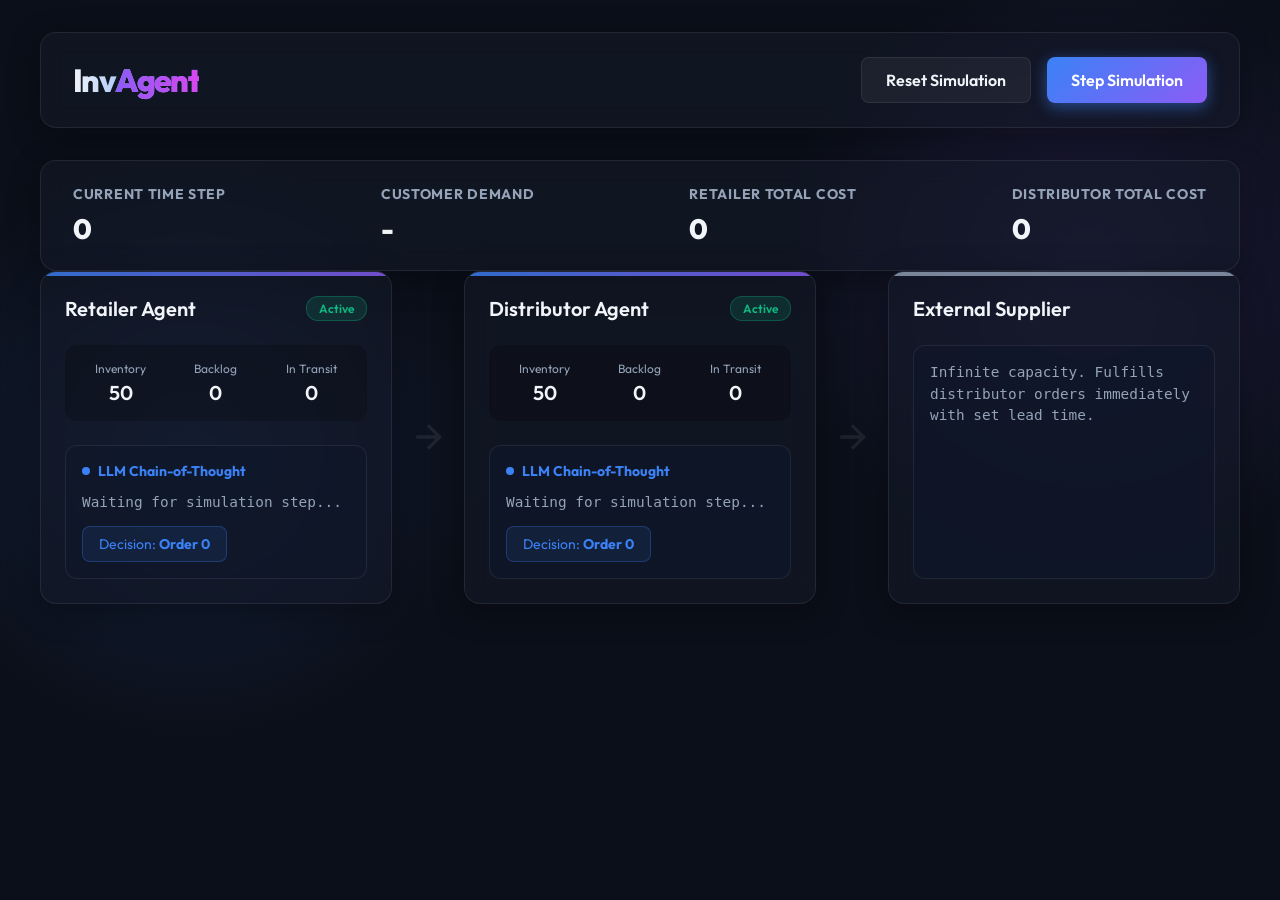
==== invagent/frontend/index.html @ ff22484f "Initial commit: InvAgent project setup" ====
<!DOCTYPE html>
<html lang="en">
<head>
    <meta charset="UTF-8">
    <meta name="viewport" content="width=device-width, initial-scale=1.0">
    <meta name="description" content="InvAgent Supply Chain Dashboard">
    <title>InvAgent - LLM Supply Chain MAS</title>
    <link rel="preconnect" href="https://fonts.googleapis.com">
    <link rel="preconnect" href="https://fonts.gstatic.com" crossorigin>
    <link href="https://fonts.googleapis.com/css2?family=Outfit:wght@300;400;600;800&display=swap" rel="stylesheet">
    <link rel="stylesheet" href="styles.css">
</head>
<body>
    <div class="app-container">
        <header class="glass-panel">
            <div class="logo">
                <h1>Inv<span>Agent</span></h1>
            </div>
            <div class="controls">
                <button id="reset-btn" class="btn btn-secondary">Reset Simulation</button>
                <button id="step-btn" class="btn btn-primary">Step Simulation</button>
            </div>
        </header>

        <main>
            <!-- System Overview -->
            <section class="overview glass-panel">
                <div class="metric">
                    <h3>Current Time Step</h3>
                    <p id="time-val" class="highlight-val">0</p>
                </div>
                <div class="metric">
                    <h3>Customer Demand</h3>
                    <p id="demand-val" class="highlight-val">-</p>
                </div>
                <div class="metric">
                    <h3>Retailer Total Cost</h3>
                    <p id="retailer-cost-val" class="highlight-val">0</p>
                </div>
                <div class="metric">
                    <h3>Distributor Total Cost</h3>
                    <p id="distributor-cost-val" class="highlight-val">0</p>
                </div>
            </section>

            <div class="agents-container">
                <!-- Retailer Node -->
                <section class="agent-node glass-panel" id="retailer-node">
                    <div class="node-header">
                        <h2>Retailer Agent</h2>
                        <span class="status-badge pulse">Active</span>
                    </div>
                    <div class="stats-grid">
                        <div class="stat">
                            <span class="label">Inventory</span>
                            <span class="val" id="ret-inv">50</span>
                        </div>
                        <div class="stat">
                            <span class="label">Backlog</span>
                            <span class="val" id="ret-back">0</span>
                        </div>
                        <div class="stat">
                            <span class="label">In Transit</span>
                            <span class="val" id="ret-trans">0</span>
                        </div>
                    </div>
                    <div class="reasoning-box">
                        <h3>LLM Chain-of-Thought</h3>
                        <p id="ret-reasoning" class="cot-text">Waiting for simulation step...</p>
                        <div class="decision-pill">
                            Decision: <strong id="ret-decision">Order 0</strong>
                        </div>
                    </div>
                </section>

                <!-- Connection line -->
                <div class="flow-arrow">
                    <svg width="40" height="40" viewBox="0 0 24 24" fill="none" stroke="currentColor" stroke-width="2">
                        <path d="M5 12h14M12 5l7 7-7 7"/>
                    </svg>
                </div>

                <!-- Distributor Node -->
                <section class="agent-node glass-panel" id="distributor-node">
                    <div class="node-header">
                        <h2>Distributor Agent</h2>
                        <span class="status-badge pulse">Active</span>
                    </div>
                    <div class="stats-grid">
                        <div class="stat">
                            <span class="label">Inventory</span>
                            <span class="val" id="dist-inv">50</span>
                        </div>
                        <div class="stat">
                            <span class="label">Backlog</span>
                            <span class="val" id="dist-back">0</span>
                        </div>
                        <div class="stat">
                            <span class="label">In Transit</span>
                            <span class="val" id="dist-trans">0</span>
                        </div>
                    </div>
                    <div class="reasoning-box">
                        <h3>LLM Chain-of-Thought</h3>
                        <p id="dist-reasoning" class="cot-text">Waiting for simulation step...</p>
                        <div class="decision-pill">
                            Decision: <strong id="dist-decision">Order 0</strong>
                        </div>
                    </div>
                </section>
                
                <!-- Connection line -->
                <div class="flow-arrow">
                    <svg width="40" height="40" viewBox="0 0 24 24" fill="none" stroke="currentColor" stroke-width="2">
                        <path d="M5 12h14M12 5l7 7-7 7"/>
                    </svg>
                </div>
                
                <!-- Supplier Node (Static) -->
                <section class="agent-node static-node glass-panel" id="supplier-node">
                    <div class="node-header">
                        <h2>External Supplier</h2>
                    </div>
                    <div class="reasoning-box">
                        <p class="cot-text">Infinite capacity. Fulfills distributor orders immediately with set lead time.</p>
                    </div>
                </section>

            </div>
        </main>
    </div>
    <script src="app.js"></script>
</body>
</html>
---- invagent/frontend/styles.css ----
:root {
    --bg-color: #0b0f19;
    --panel-bg: rgba(20, 25, 40, 0.6);
    --panel-border: rgba(255, 255, 255, 0.08);
    --text-main: #f1f5f9;
    --text-muted: #94a3b8;
    --accent-primary: #3b82f6;
    --accent-secondary: #8b5cf6;
    --accent-glow: rgba(59, 130, 246, 0.5);
    --success: #10b981;
    --danger: #ef4444;
    --font-stack: 'Outfit', sans-serif;
}

* {
    box-sizing: border-box;
    margin: 0;
    padding: 0;
}

body {
    background-color: var(--bg-color);
    color: var(--text-main);
    font-family: var(--font-stack);
    min-height: 100vh;
    background-image: 
        radial-gradient(circle at 15% 50%, rgba(59, 130, 246, 0.15), transparent 25%),
        radial-gradient(circle at 85% 30%, rgba(139, 92, 246, 0.15), transparent 25%);
    background-attachment: fixed;
    display: flex;
    justify-content: center;
    padding: 2rem;
}

.app-container {
    width: 100%;
    max-width: 1200px;
    display: flex;
    flex-direction: column;
    gap: 2rem;
}

.glass-panel {
    background: var(--panel-bg);
    backdrop-filter: blur(12px);
    -webkit-backdrop-filter: blur(12px);
    border: 1px solid var(--panel-border);
    border-radius: 16px;
    box-shadow: 0 8px 32px 0 rgba(0, 0, 0, 0.3);
}

/* Header */
header {
    display: flex;
    justify-content: space-between;
    align-items: center;
    padding: 1.5rem 2rem;
}

.logo h1 {
    font-size: 2rem;
    font-weight: 800;
    letter-spacing: -0.05em;
    background: linear-gradient(to right, var(--text-main), var(--accent-primary));
    -webkit-background-clip: text;
    -webkit-text-fill-color: transparent;
}

.logo span {
    color: var(--accent-secondary);
    background: linear-gradient(to right, var(--accent-secondary), #d946ef);
    -webkit-background-clip: text;
    -webkit-text-fill-color: transparent;
}

.controls {
    display: flex;
    gap: 1rem;
}

.btn {
    padding: 0.75rem 1.5rem;
    border-radius: 8px;
    font-family: var(--font-stack);
    font-weight: 600;
    font-size: 1rem;
    cursor: pointer;
    transition: all 0.2s ease;
    border: none;
    outline: none;
}

.btn-primary {
    background: linear-gradient(135deg, var(--accent-primary), var(--accent-secondary));
    color: white;
    box-shadow: 0 4px 15px var(--accent-glow);
}

.btn-primary:hover {
    transform: translateY(-2px);
    box-shadow: 0 6px 20px var(--accent-glow);
}

.btn-primary:active {
    transform: translateY(0);
}

.btn-secondary {
    background: rgba(255, 255, 255, 0.05);
    color: var(--text-main);
    border: 1px solid var(--panel-border);
}

.btn-secondary:hover {
    background: rgba(255, 255, 255, 0.1);
}

/* Overview */
.overview {
    display: flex;
    justify-content: space-between;
    padding: 1.5rem 2rem;
}

.metric {
    display: flex;
    flex-direction: column;
    gap: 0.5rem;
}

.metric h3 {
    font-size: 0.875rem;
    color: var(--text-muted);
    text-transform: uppercase;
    letter-spacing: 0.05em;
}

.highlight-val {
    font-size: 1.75rem;
    font-weight: 800;
    color: var(--text-main);
}

/* Agents Grid */
.agents-container {
    display: flex;
    align-items: stretch;
    justify-content: space-between;
    gap: 1rem;
}

.agent-node {
    flex: 1;
    padding: 1.5rem;
    display: flex;
    flex-direction: column;
    gap: 1.5rem;
    position: relative;
    overflow: hidden;
}

.agent-node::before {
    content: '';
    position: absolute;
    top: 0; left: 0; right: 0; height: 4px;
    background: linear-gradient(90deg, var(--accent-primary), var(--accent-secondary));
    opacity: 0.8;
}

.static-node::before {
    background: var(--text-muted);
}

.node-header {
    display: flex;
    justify-content: space-between;
    align-items: center;
}

.node-header h2 {
    font-size: 1.25rem;
    font-weight: 600;
}

.status-badge {
    font-size: 0.75rem;
    background: rgba(16, 185, 129, 0.15);
    color: var(--success);
    padding: 0.25rem 0.75rem;
    border-radius: 12px;
    font-weight: 600;
    border: 1px solid rgba(16, 185, 129, 0.3);
}

@keyframes pulse {
    0% { box-shadow: 0 0 0 0 rgba(16, 185, 129, 0.4); }
    70% { box-shadow: 0 0 0 6px rgba(16, 185, 129, 0); }
    100% { box-shadow: 0 0 0 0 rgba(16, 185, 129, 0); }
}

.pulse {
    animation: pulse 2s infinite;
}

.stats-grid {
    display: grid;
    grid-template-columns: repeat(3, 1fr);
    gap: 1rem;
    background: rgba(0,0,0,0.2);
    padding: 1rem;
    border-radius: 12px;
}

.stat {
    display: flex;
    flex-direction: column;
    align-items: center;
    gap: 0.25rem;
}

.stat .label {
    font-size: 0.75rem;
    color: var(--text-muted);
}

.stat .val {
    font-size: 1.25rem;
    font-weight: 600;
}

/* Reasoning Box */
.reasoning-box {
    background: rgba(15, 23, 42, 0.6);
    border: 1px solid var(--panel-border);
    border-radius: 12px;
    padding: 1rem;
    flex-grow: 1;
    display: flex;
    flex-direction: column;
    gap: 0.75rem;
}

.reasoning-box h3 {
    font-size: 0.875rem;
    color: var(--accent-primary);
    display: flex;
    align-items: center;
    gap: 0.5rem;
}

.reasoning-box h3::before {
    content: '';
    display: inline-block;
    width: 8px; height: 8px;
    background: var(--accent-primary);
    border-radius: 50%;
}

.cot-text {
    font-size: 0.9rem;
    line-height: 1.5;
    color: var(--text-muted);
    font-family: monospace;
    flex-grow: 1;
}

.decision-pill {
    align-self: flex-start;
    background: rgba(59, 130, 246, 0.1);
    color: var(--accent-primary);
    padding: 0.5rem 1rem;
    border-radius: 8px;
    font-size: 0.875rem;
    border: 1px solid rgba(59, 130, 246, 0.3);
}

.flow-arrow {
    display: flex;
    align-items: center;
    justify-content: center;
    color: var(--panel-border);
}

/* Animations */
@keyframes fadeIn {
    from { opacity: 0; transform: translateY(10px); }
    to { opacity: 1; transform: translateY(0); }
}

.agent-node {
    animation: fadeIn 0.5s ease forwards;
}

.agent-node:nth-child(1) { animation-delay: 0.1s; }
.agent-node:nth-child(3) { animation-delay: 0.2s; }
.agent-node:nth-child(5) { animation-delay: 0.3s; }
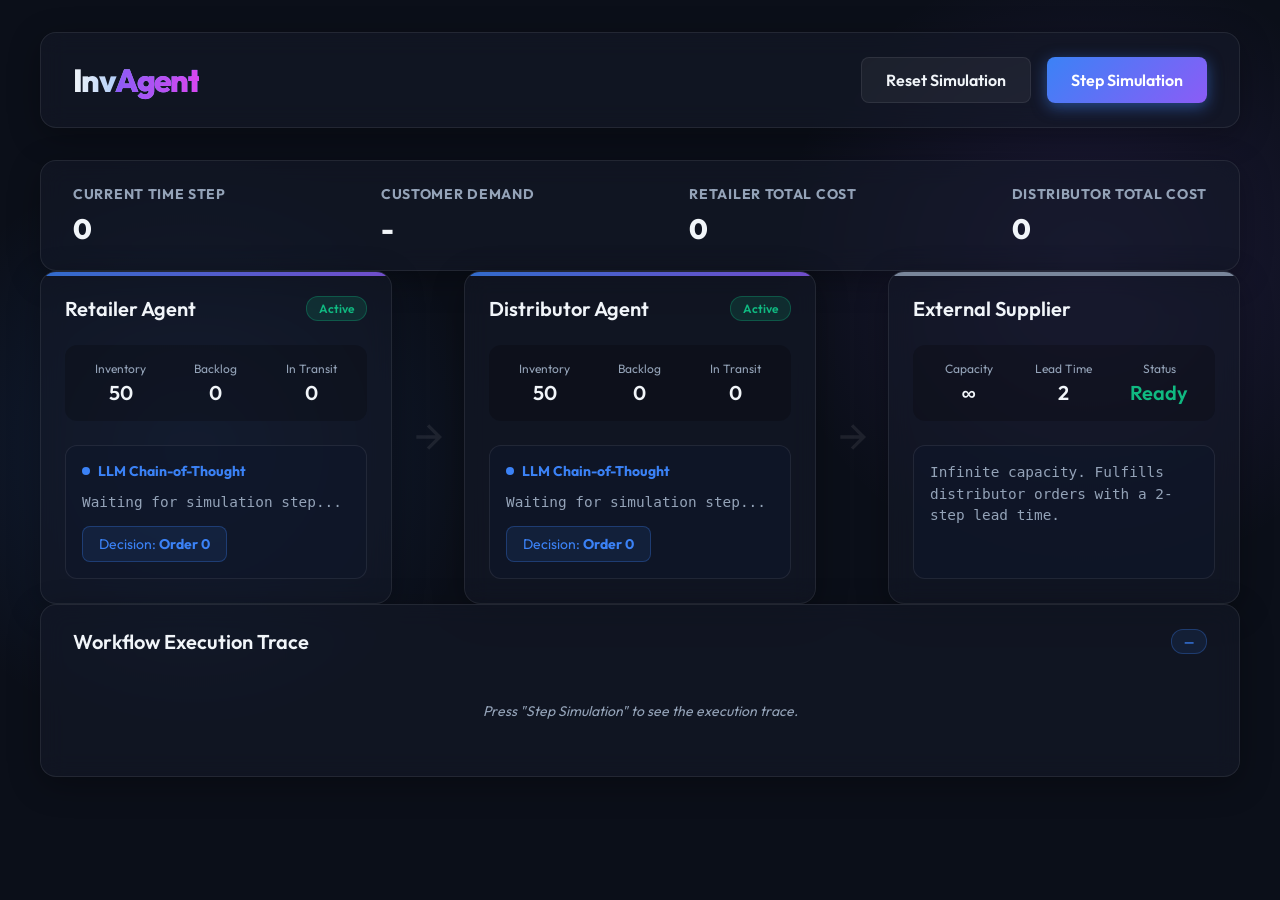
==== commit c3f4f750: "Fix execution KeyError and add workflow trace panel to UI - Fix KeyError in agent.py: main.py was pa" ====
--- a/invagent/frontend/index.html
+++ b/invagent/frontend/index.html
@@ -121,12 +121,38 @@
                     <div class="node-header">
                         <h2>External Supplier</h2>
                     </div>
+                    <div class="stats-grid">
+                        <div class="stat">
+                            <span class="label">Capacity</span>
+                            <span class="val">∞</span>
+                        </div>
+                        <div class="stat">
+                            <span class="label">Lead Time</span>
+                            <span class="val">2</span>
+                        </div>
+                        <div class="stat">
+                            <span class="label">Status</span>
+                            <span class="val" style="color: var(--success);">Ready</span>
+                        </div>
+                    </div>
                     <div class="reasoning-box">
-                        <p class="cot-text">Infinite capacity. Fulfills distributor orders immediately with set lead time.</p>
+                        <p class="cot-text">Infinite capacity. Fulfills distributor orders with a 2-step lead time.</p>
                     </div>
                 </section>
 
             </div>
+
+            <!-- Workflow Execution Log -->
+            <section class="workflow-log glass-panel" id="workflow-log-panel">
+                <div class="workflow-header">
+                    <h2>Workflow Execution Trace</h2>
+                    <span class="step-tag" id="step-tag">—</span>
+                </div>
+                <div id="workflow-steps">
+                    <div class="workflow-empty">Press "Step Simulation" to see the execution trace.</div>
+                </div>
+            </section>
+
         </main>
     </div>
     <script src="app.js"></script>
--- a/invagent/frontend/styles.css
+++ b/invagent/frontend/styles.css
@@ -294,3 +294,97 @@
 .agent-node:nth-child(1) { animation-delay: 0.1s; }
 .agent-node:nth-child(3) { animation-delay: 0.2s; }
 .agent-node:nth-child(5) { animation-delay: 0.3s; }
+
+/* Workflow Log Panel */
+.workflow-log {
+    padding: 1.5rem 2rem;
+    display: flex;
+    flex-direction: column;
+    gap: 1rem;
+}
+
+.workflow-header {
+    display: flex;
+    justify-content: space-between;
+    align-items: center;
+}
+
+.workflow-header h2 {
+    font-size: 1.25rem;
+    font-weight: 600;
+}
+
+.step-tag {
+    font-size: 0.75rem;
+    background: rgba(59, 130, 246, 0.1);
+    color: var(--accent-primary);
+    padding: 0.25rem 0.75rem;
+    border-radius: 12px;
+    font-weight: 600;
+    border: 1px solid rgba(59, 130, 246, 0.3);
+    letter-spacing: 0.03em;
+}
+
+#workflow-steps {
+    display: flex;
+    flex-direction: column;
+    gap: 0.4rem;
+}
+
+@keyframes slideIn {
+    from { opacity: 0; transform: translateX(-12px); }
+    to   { opacity: 1; transform: translateX(0); }
+}
+
+.workflow-item {
+    display: flex;
+    align-items: baseline;
+    gap: 0.75rem;
+    padding: 0.55rem 0.9rem;
+    background: rgba(0, 0, 0, 0.2);
+    border-radius: 8px;
+    border-left: 2px solid var(--accent-primary);
+    animation: slideIn 0.3s ease forwards;
+    opacity: 0;
+}
+
+.workflow-index {
+    font-size: 0.7rem;
+    color: var(--accent-primary);
+    font-weight: 700;
+    min-width: 1.1rem;
+    text-align: right;
+    flex-shrink: 0;
+}
+
+.workflow-phase {
+    font-size: 0.8rem;
+    font-weight: 600;
+    color: var(--text-main);
+    min-width: 210px;
+    flex-shrink: 0;
+}
+
+.workflow-detail {
+    font-size: 0.85rem;
+    color: var(--text-muted);
+    font-family: monospace;
+    line-height: 1.4;
+}
+
+.workflow-empty {
+    font-size: 0.875rem;
+    color: var(--text-muted);
+    text-align: center;
+    padding: 2rem;
+    font-style: italic;
+}
+
+.workflow-error {
+    font-size: 0.875rem;
+    color: var(--danger);
+    padding: 1rem;
+    background: rgba(239, 68, 68, 0.08);
+    border-radius: 8px;
+    border: 1px solid rgba(239, 68, 68, 0.2);
+}
